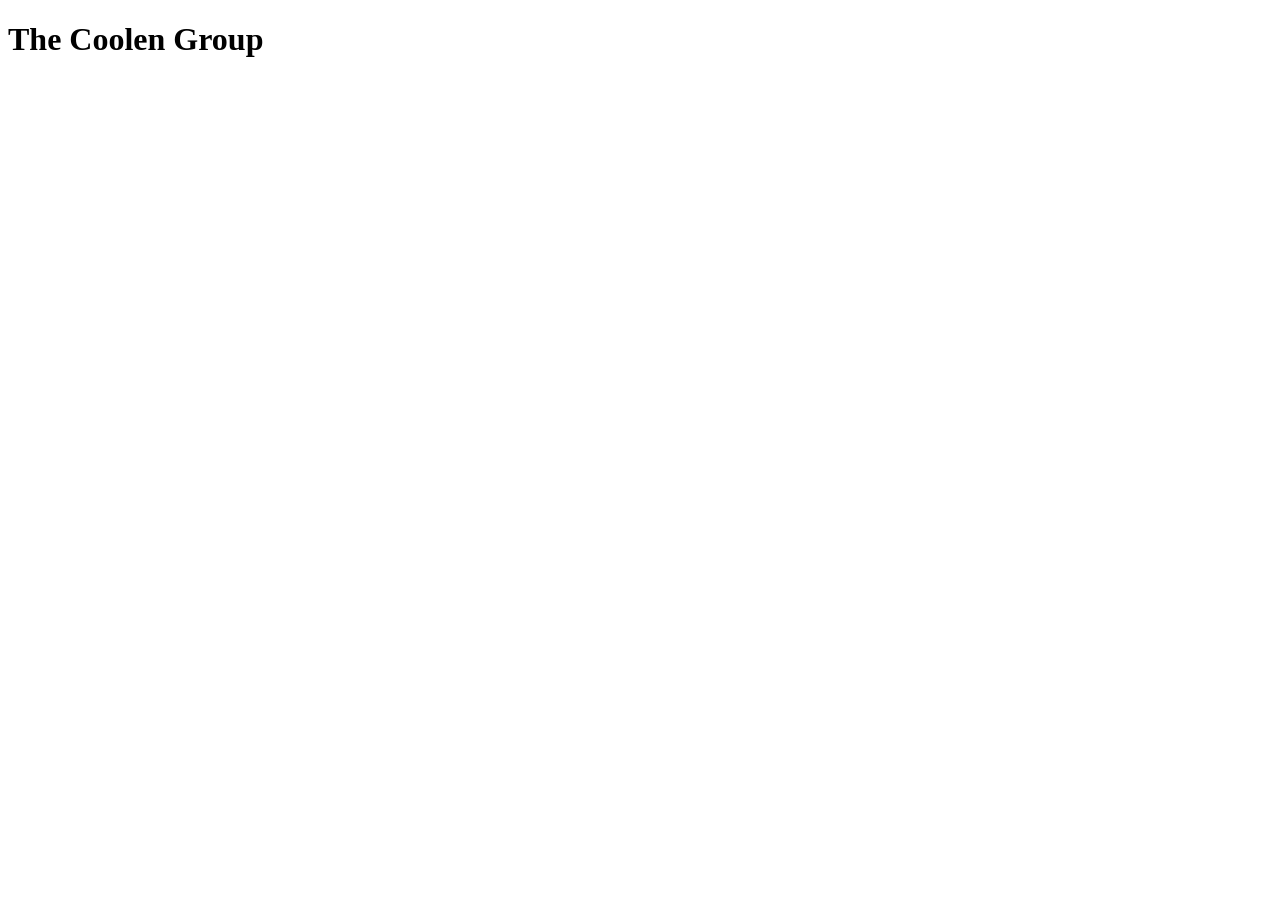
==== index.html @ 68154536 "Add initial HTML structure with header and scripts" ====
<!DOCTYPE html>
<html lang="en">
<head>
    <meta charset="UTF-8">
    <meta name="viewport" content="width=device-width, initial-scale=1.0">
    <title>Document</title>
    <link rel="stylesheet" href="style.css">
</head>
<body>

    <h1>The Coolen Group</h1>

    <script src="script.js"></script>
</body>
</html>
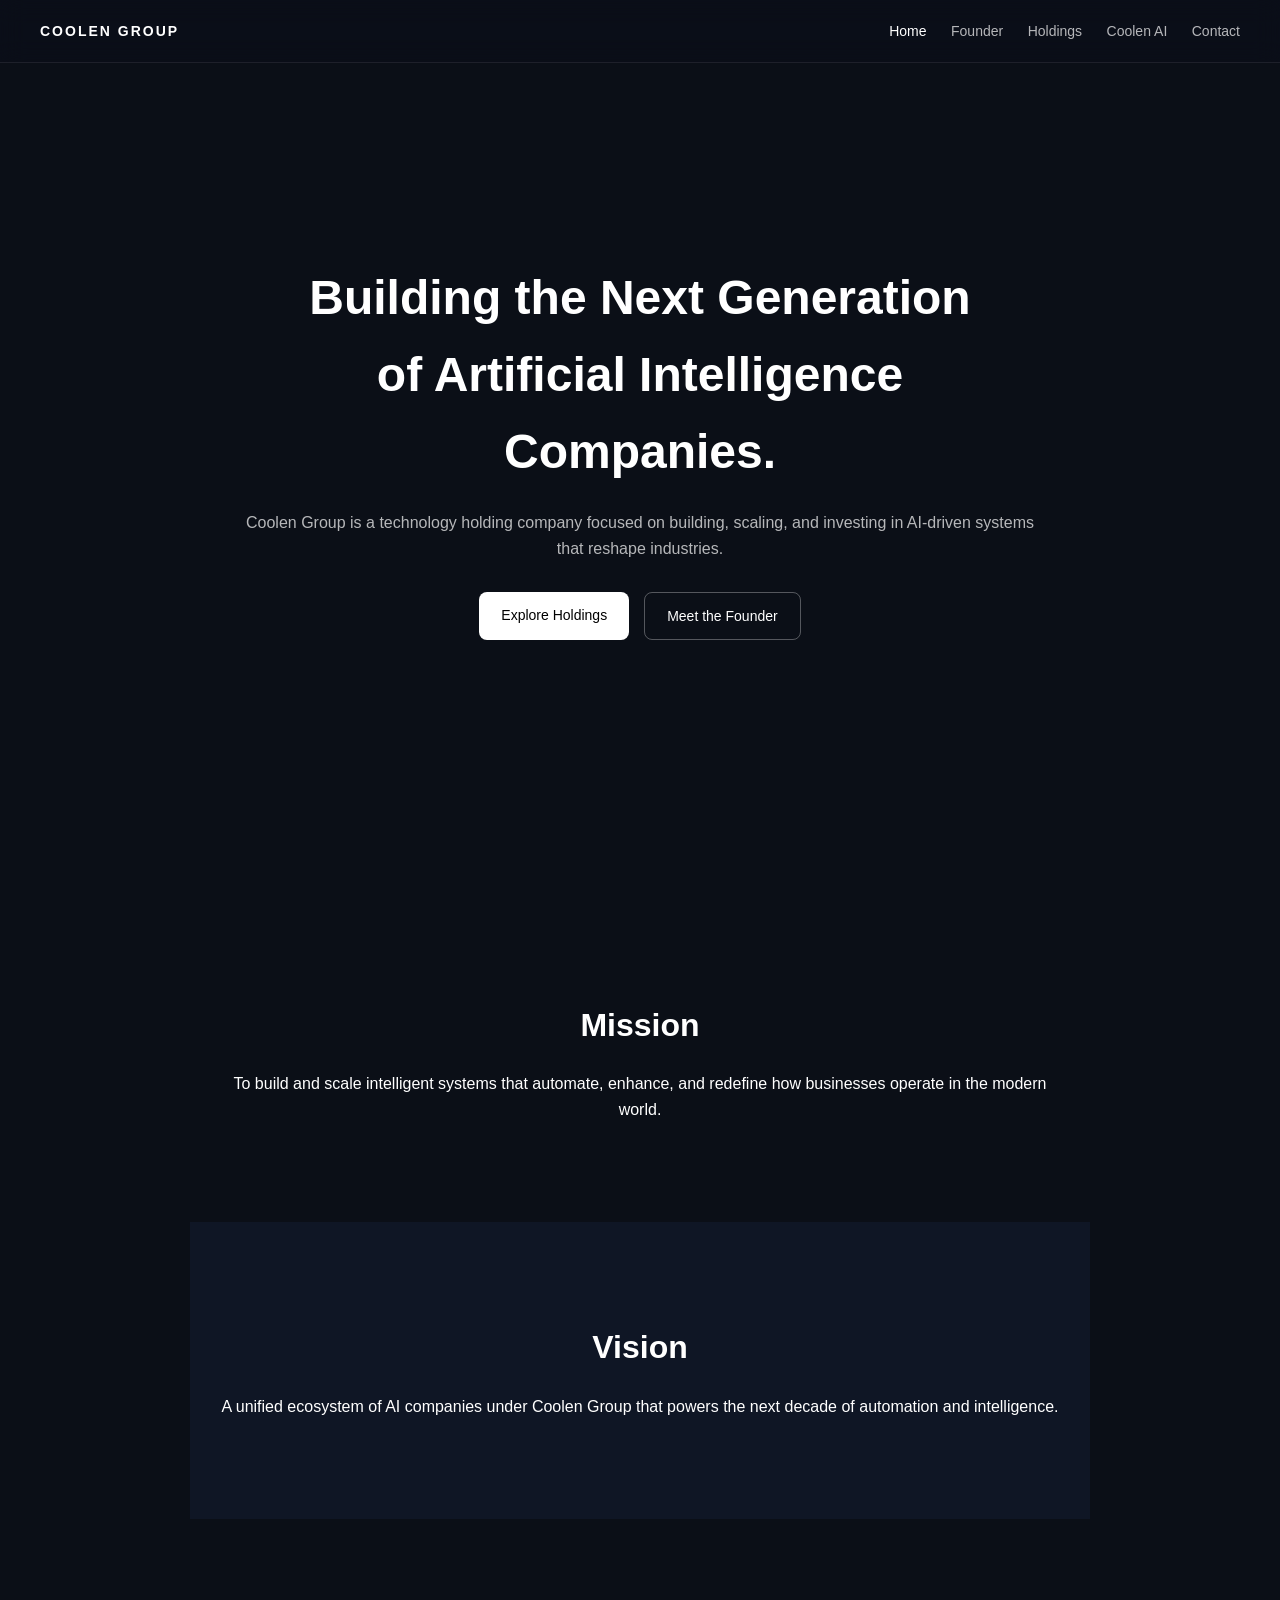
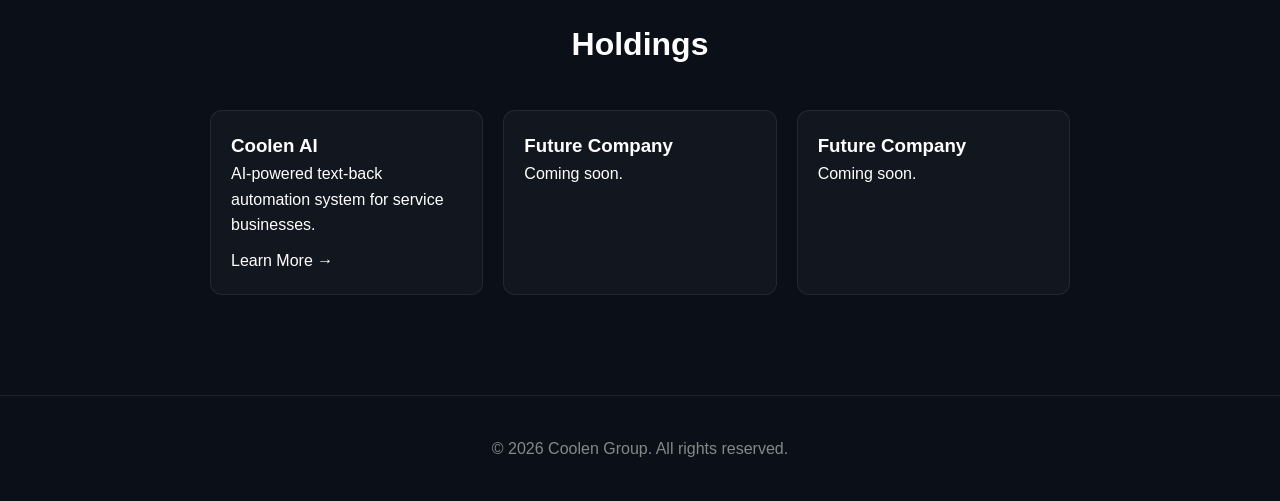
==== commit f9a33474: "Finished" ====
--- a/index.html
+++ b/index.html
@@ -1,15 +1,91 @@
-<!DOCTYPE html>
+<!doctype html>
 <html lang="en">
-<head>
-    <meta charset="UTF-8">
-    <meta name="viewport" content="width=device-width, initial-scale=1.0">
-    <title>Document</title>
-    <link rel="stylesheet" href="style.css">
-</head>
-<body>
+  <head>
+    <meta charset="UTF-8" />
+    <meta name="viewport" content="width=device-width, initial-scale=1.0" />
+    <title>Coolen Group</title>
+    <link rel="stylesheet" href="css/style.css" />
+  </head>
 
-    <h1>The Coolen Group</h1>
+  <body>
+    <!-- NAV -->
+    <nav class="nav">
+      <div class="logo">COOLEN GROUP</div>
 
-    <script src="script.js"></script>
-</body>
+      <div class="nav-links">
+        <a href="index.html" class="active">Home</a>
+        <a href="founder.html">Founder</a>
+        <a href="holdings.html">Holdings</a>
+        <a href="coolen-ai.html">Coolen AI</a>
+        <a href="contact.html">Contact</a>
+      </div>
+    </nav>
+
+    <!-- HERO -->
+    <section class="hero">
+      <div class="hero-content">
+        <h1>
+          Building the Next Generation<br />of Artificial Intelligence
+          Companies.
+        </h1>
+        <p>
+          Coolen Group is a technology holding company focused on building,
+          scaling, and investing in AI-driven systems that reshape industries.
+        </p>
+
+        <div class="hero-buttons">
+          <a href="holdings.html" class="btn primary">Explore Holdings</a>
+          <a href="founder.html" class="btn secondary">Meet the Founder</a>
+        </div>
+      </div>
+
+      <div class="hero-glow"></div>
+    </section>
+
+    <!-- MISSION -->
+    <section class="section">
+      <h2>Mission</h2>
+      <p>
+        To build and scale intelligent systems that automate, enhance, and
+        redefine how businesses operate in the modern world.
+      </p>
+    </section>
+
+    <!-- VISION -->
+    <section class="section dark">
+      <h2>Vision</h2>
+      <p>
+        A unified ecosystem of AI companies under Coolen Group that powers the
+        next decade of automation and intelligence.
+      </p>
+    </section>
+
+    <!-- HOLDINGS PREVIEW -->
+    <section class="section">
+      <h2>Holdings</h2>
+
+      <div class="card-grid">
+        <div class="card">
+          <h3>Coolen AI</h3>
+          <p>AI-powered text-back automation system for service businesses.</p>
+          <a href="coolen-ai.html">Learn More →</a>
+        </div>
+
+        <div class="card">
+          <h3>Future Company</h3>
+          <p>Coming soon.</p>
+        </div>
+
+        <div class="card">
+          <h3>Future Company</h3>
+          <p>Coming soon.</p>
+        </div>
+      </div>
+    </section>
+
+    <!-- FOOTER -->
+    <footer class="footer">
+      <p>© 2026 Coolen Group. All rights reserved.</p>
+    </footer>
+  </body>
 </html>
--- a/css/style.css
+++ b/css/style.css
@@ -0,0 +1,152 @@
+/* RESET */
+* {
+  margin: 0;
+  padding: 0;
+  box-sizing: border-box;
+  font-family: Inter, Arial, sans-serif;
+}
+
+body {
+  background: #0b0f17;
+  color: white;
+  line-height: 1.6;
+}
+
+/* NAV */
+.nav {
+  position: fixed;
+  top: 0;
+  width: 100%;
+  display: flex;
+  justify-content: space-between;
+  align-items: center;
+  padding: 18px 40px;
+  background: rgba(10, 14, 25, 0.6);
+  backdrop-filter: blur(12px);
+  border-bottom: 1px solid rgba(255, 255, 255, 0.08);
+  z-index: 1000;
+}
+
+.logo {
+  font-weight: 700;
+  letter-spacing: 2px;
+  font-size: 14px;
+}
+
+.nav-links a {
+  margin-left: 20px;
+  text-decoration: none;
+  color: rgba(255, 255, 255, 0.7);
+  font-size: 14px;
+  transition: 0.3s;
+}
+
+.nav-links a:hover,
+.nav-links a.active {
+  color: white;
+}
+
+/* HERO */
+.hero {
+  height: 100vh;
+  display: flex;
+  align-items: center;
+  justify-content: center;
+  text-align: center;
+  padding: 0 20px;
+  position: relative;
+}
+
+.hero-content {
+  max-width: 800px;
+  z-index: 2;
+}
+
+.hero h1 {
+  font-size: 48px;
+  font-weight: 700;
+  margin-bottom: 20px;
+}
+
+.hero p {
+  color: rgba(255, 255, 255, 0.7);
+  margin-bottom: 30px;
+}
+
+.hero-buttons {
+  display: flex;
+  gap: 15px;
+  justify-content: center;
+}
+
+.btn {
+  padding: 12px 22px;
+  border-radius: 8px;
+  text-decoration: none;
+  font-size: 14px;
+  transition: 0.3s;
+}
+
+.btn.primary {
+  background: white;
+  color: black;
+}
+
+.btn.secondary {
+  border: 1px solid rgba(255, 255, 255, 0.3);
+  color: white;
+}
+
+/* SECTIONS */
+.section {
+  padding: 100px 20px;
+  text-align: center;
+  max-width: 900px;
+  margin: auto;
+}
+
+.section.dark {
+  background: #0f1625;
+}
+
+.section h2 {
+  font-size: 32px;
+  margin-bottom: 20px;
+}
+
+/* CARDS */
+.card-grid {
+  display: grid;
+  grid-template-columns: repeat(auto-fit, minmax(220px, 1fr));
+  gap: 20px;
+  margin-top: 40px;
+}
+
+.card {
+  background: rgba(255, 255, 255, 0.03);
+  border: 1px solid rgba(255, 255, 255, 0.08);
+  padding: 20px;
+  border-radius: 12px;
+  text-align: left;
+  transition: 0.3s;
+}
+
+.card:hover {
+  transform: translateY(-5px);
+  border-color: rgba(255, 255, 255, 0.2);
+}
+
+.card a {
+  display: inline-block;
+  margin-top: 10px;
+  color: white;
+  text-decoration: none;
+}
+
+/* FOOTER */
+.footer {
+  padding: 40px;
+  text-align: center;
+  border-top: 1px solid rgba(255, 255, 255, 0.08);
+  color: rgba(255, 255, 255, 0.5);
+}
